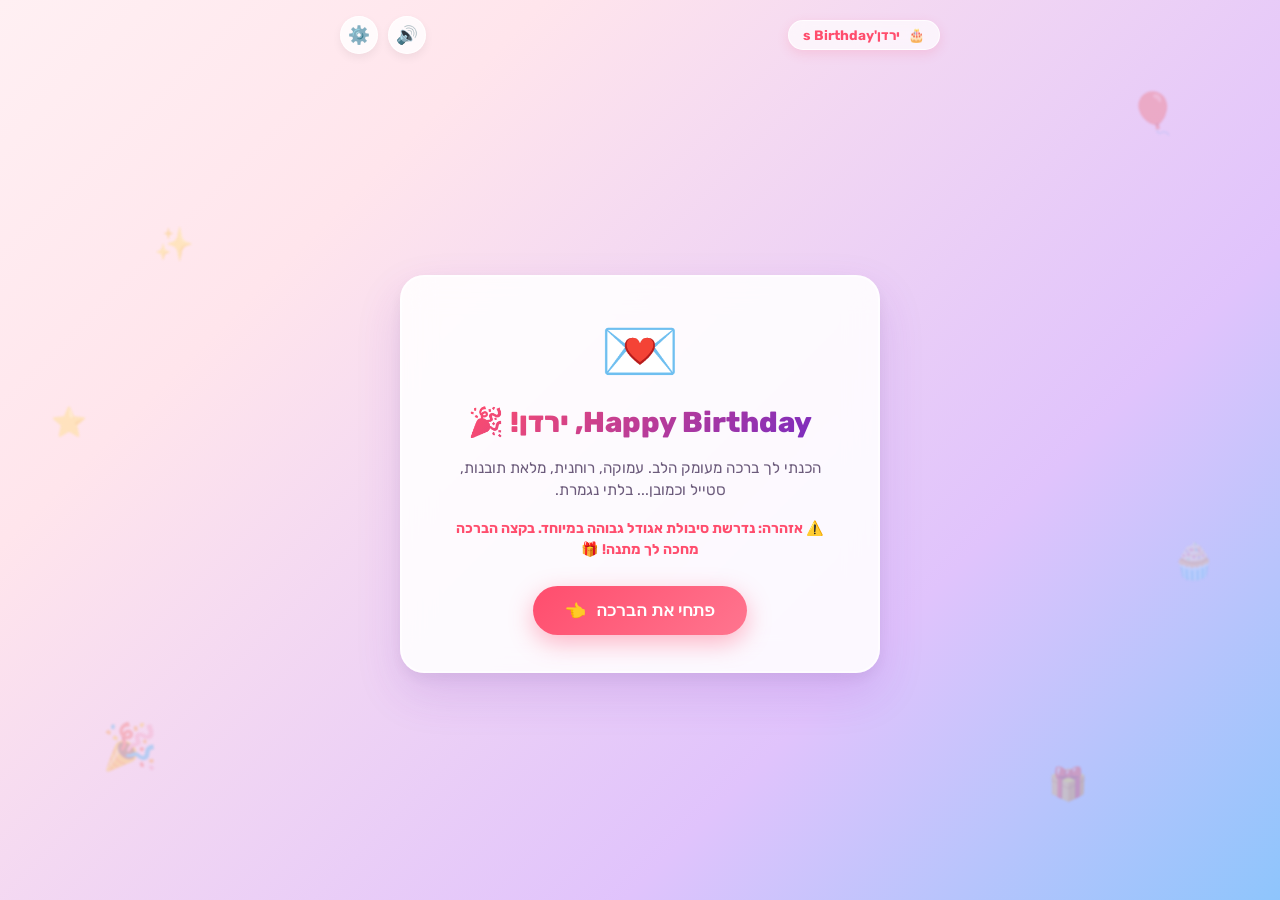
==== index.html @ 8dd76b53 "Birthday card website for Yarden" ====
<!DOCTYPE html>
<html lang="he" dir="rtl">
<head>
  <meta charset="UTF-8">
  <meta name="viewport" content="width=device-width, initial-scale=1.0, maximum-scale=1.0, user-scalable=no">
  <title>ברכת יום הולדת 30 לירדן 🎂</title>
  <meta name="description" content="ברכת יום הולדת מיוחדת לירדן. החליקי ימינה כדי לקרוא את הברכה ולפתוח את המתנה!">
  <link rel="preconnect" href="https://fonts.googleapis.com">
  <link rel="preconnect" href="https://fonts.gstatic.com" crossorigin>
  <link href="https://fonts.googleapis.com/css2?family=Heebo:wght@400;600;700;800;900&family=Rubik:wght@400;600;700;800;900&display=swap" rel="stylesheet">
  <link rel="stylesheet" href="style.css">
  <link rel="icon" href="data:image/svg+xml,<svg xmlns=%22http://www.w3.org/2000/svg%22 viewBox=%220 0 100 100%22><text y=%22.9em%22 font-size=%2290%22>🎂</text></svg>">
</head>
<body>

  <!-- Floating Background Decorations -->
  <div class="bg-decorations" id="bgDecorations">
    <div class="floating-shape" style="top: 10%; right: 8%; font-size: 2.5rem;">🎈</div>
    <div class="floating-shape" style="top: 25%; left: 12%; font-size: 2rem; animation-delay: 2s;">✨</div>
    <div class="floating-shape" style="top: 60%; right: 5%; font-size: 2.2rem; animation-delay: 4s;">🧁</div>
    <div class="floating-shape" style="top: 80%; left: 8%; font-size: 2.8rem; animation-delay: 1s;">🎉</div>
    <div class="floating-shape" style="top: 45%; left: 4%; font-size: 1.8rem; animation-delay: 3s;">⭐</div>
    <div class="floating-shape" style="top: 85%; right: 15%; font-size: 2rem; animation-delay: 5s;">🎁</div>
  </div>

  <!-- Header -->
  <header class="app-header">
    <div class="logo-badge" id="headerBadge">
      <span>🎂</span>
      <span id="badgeSisterName">יום הולדת 30 לירדן</span>
    </div>
    <div class="header-actions">
      <button class="icon-btn" id="soundToggleBtn" title="הפעל/השתק צלילים" aria-label="Toggle Sound">
        <span id="soundIcon">🔊</span>
      </button>
      <button class="icon-btn" id="settingsBtn" title="הגדרות ועריכת כרטיס" aria-label="Customize Card">
        <span>⚙️</span>
      </button>
    </div>
  </header>

  <!-- Main Content Stage -->
  <main class="main-stage">

    <!-- Screen 1: Intro / Envelope Cover -->
    <section class="intro-container" id="introScreen">
      <div class="envelope-card" id="openCardTrigger">
        <div class="gift-box-icon">💌</div>
        <h1 class="envelope-title" id="introTitle">יום הולדת 30 שמח, ירדן! ❤️</h1>
        <p class="envelope-desc" id="introSubtitle">
          הכנתי לך ברכה מעומק הלב. עמוקה, רוחנית, מלאת תובנות, סטייל וכמובן... בלתי נגמרת.
        </p>
        <p class="envelope-desc" style="font-size: 0.88rem; color: #ff4d6d; font-weight: 700;">
          ⚠️ אזהרה: נדרשת סיבולת אגודל גבוהה במיוחד. בקצה הברכה מחכה לך מתנה! 🎁
        </p>
        <button class="open-card-btn" id="openCardBtn">
          <span>פתחי את הברכה</span>
          <span>👈</span>
        </button>
      </div>
    </section>

    <!-- Screen 2: Blessing Swiper Stage -->
    <section class="blessing-container" id="blessingScreen" style="display: none;">
      
      <!-- Progress Bar -->
      <div class="progress-panel">
        <div class="progress-header">
          <span id="progressStepText">החליקי ימינה לקריאת הברכה</span>
          <span class="card-counter" id="cardCounter">1 / 31</span>
        </div>
        <div class="progress-track">
          <div class="progress-fill" id="progressFill"></div>
        </div>
        <div class="humor-caption" id="humorCaption">
          פרק 1: המסע מתחיל... הכיני את האגודל.
        </div>
      </div>

      <!-- Card Arena with stacked swipeable cards -->
      <div class="cards-arena" id="cardsArena">
        
        <!-- Preview background card -->
        <div class="blessing-card card-next-preview" id="cardPreview">
          <div class="card-top">
            <span class="card-badge">הברכה הבאה</span>
            <p class="blessing-text" id="previewText">טוען את המשך החוכמה...</p>
          </div>
        </div>

        <!-- Active Card -->
        <div class="blessing-card card-active" id="activeCard">
          <div class="slide-stamp" id="slideStamp">המשך ➔</div>
          <div class="card-top">
            <span class="card-badge" id="activeBadge">❤️ פתיחה מהלב</span>
            <p class="blessing-text" id="activeText">
              טוען ברכה...
            </p>
          </div>
          <div class="card-bottom-hint">
            <span>👉 החליקי את הטקסט ימינה להמשך</span>
            <span>✨</span>
          </div>
        </div>

      </div>

      <!-- Interactive Slider Track at Bottom -->
      <div class="slider-control-box">
        <div class="slide-track" id="slideTrack">
          <div class="track-progress-fill" id="trackFill"></div>
          <div class="track-label" id="trackLabel">החליקי ימינה להמשך ➔</div>
          <div class="slide-thumb" id="slideThumb">
            <span class="thumb-arrow">➜</span>
          </div>
        </div>
      </div>

      <!-- Prank Runaway Skip Button -->
      <div class="troll-actions-bar">
        <button class="skip-btn" id="trollSkipBtn">
          דלגי ישר למתנה ⏩
        </button>
      </div>

    </section>

    <!-- Screen 3: Finale / Gift Card Unlocked -->
    <section class="finale-container" id="finaleScreen" style="display: none;">
      
      <div class="victory-banner">
        <div style="font-size: 2.8rem; margin-bottom: 4px;">🏆🎉🎈</div>
        <h2 class="victory-title">שרדת את כל הברכה!</h2>
        <p class="victory-sub" id="finaleSubtitle">
          סיבולת האגודל שלך שברה שיא עולמי. הרווחת את המתנה שלך ביושר:
        </p>
      </div>

      <!-- 3D Realistic Gift Card with Scratch Foil -->
      <div class="giftcard-wrapper" id="giftCardWrapper">
        <div class="giftcard-inner" id="giftCardInner">
          
          <div class="card-header-row">
            <div class="brand-badge">
              <div class="brand-icon-box" id="brandIcon">🎁</div>
              <span id="brandNameDisplay">BuyMe All</span>
            </div>
            <div class="gift-val-tag" id="giftValDisplay">₪300</div>
          </div>

          <div class="card-center-row">
            <div class="card-recipient-name">חוגגת יום הולדת 30</div>
            <div class="card-recipient-val" id="cardSisterName">ירדן האהובה</div>
          </div>

          <!-- Scratch-off box -->
          <div>
            <div class="scratch-box" id="scratchBox">
              <div class="secret-code-layer" id="secretCodeLayer">
                <span id="displayedGiftCode">YARDEN-30-QUEEN-LOVE-YOU</span>
              </div>
              <canvas class="scratch-canvas" id="scratchCanvas"></canvas>
            </div>
            <div class="card-footer-tip" id="scratchHint">
              ✨ גרדי עם האצבע / העכבר את שכבת הכסף כדי לחשוף את הקוד!
            </div>
          </div>

        </div>
      </div>

      <!-- Action Buttons -->
      <div class="finale-actions">
        <button class="btn-primary-action" id="copyCodeBtn">
          <span>📋</span>
          <span id="copyCodeText">העתיקי את קוד המתנה</span>
        </button>
        <a class="btn-secondary-action" id="redeemLinkBtn" href="https://buyme.co.il" target="_blank" rel="noopener noreferrer">
          <span>🔗</span>
          <span id="redeemLinkText">למימוש באתר BuyMe</span>
        </a>
      </div>

      <!-- Sibling Note Certificate -->
      <div class="sibling-note-card" id="siblingNoteCard">
        "מזל טוב ליום הולדת 30, ירדן! אוהב אותך הכי בעולם וגאה בך תמיד 💖 — <span id="senderNameDisplay">האח שלך</span>"
      </div>

      <button class="btn-secondary-action" id="restartBtn" style="font-size: 0.85rem; padding: 8px 16px;">
        🔄 לקרוא את הברכה שוב מההתחלה
      </button>

    </section>

  </main>

  <!-- Confetti Canvas -->
  <canvas id="confettiCanvas"></canvas>

  <!-- Share / Alert Toast -->
  <div class="share-toast" id="shareToast">
    <span>✅</span>
    <span id="toastMessage">הקישור הועתק בהצלחה!</span>
  </div>

  <!-- Settings / Prank Studio Modal -->
  <div class="modal-overlay" id="settingsModal">
    <div class="modal-content">
      <div class="modal-header">
        <h3 class="modal-title">⚙️ סטודיו התאמת הברכה והמתנה</h3>
        <button class="modal-close-btn" id="closeSettingsBtn">&times;</button>
      </div>
      <div class="modal-body">
        
        <div class="form-row">
          <div class="form-group">
            <label class="form-label" for="inputSisterName">שם האחות</label>
            <input class="form-input" id="inputSisterName" type="text" placeholder="ירדן">
          </div>
          <div class="form-group">
            <label class="form-label" for="inputSenderName">השם / החתימה שלך</label>
            <input class="form-input" id="inputSenderName" type="text" placeholder="האח האהוב עליך">
          </div>
        </div>

        <div class="form-group">
          <label class="form-label" for="inputBlessingText">
            טקסט הברכה (ניתן לערוך או להוסיף קטעים)
          </label>
          <textarea class="form-textarea" id="inputBlessingText" placeholder="טקסט הברכה..."></textarea>
          <div class="form-help">
            💡 טיפ: ניתן להפריד כרטיסיות באמצעות שורה ריקה כפולה או באמצעות <code>---</code>
          </div>
        </div>

        <div class="form-row">
          <div class="form-group">
            <label class="form-label" for="selectGiftBrand">סוג המתנה / גיפטקארד</label>
            <select class="form-select" id="selectGiftBrand">
              <option value="buyme">BuyMe 🎁</option>
              <option value="zara">Zara 👗</option>
              <option value="terminalx">Terminal X 👟</option>
              <option value="story">Story 🛍️</option>
              <option value="amazon">Amazon 📦</option>
              <option value="starbucks">קפה ומאפה ☕</option>
              <option value="custom">מותג מותאם אישית ✨</option>
            </select>
          </div>
          <div class="form-group">
            <label class="form-label" for="inputGiftAmount">סכום / שווי המתנה</label>
            <input class="form-input" id="inputGiftAmount" type="text" placeholder="₪300">
          </div>
        </div>

        <div class="form-row">
          <div class="form-group">
            <label class="form-label" for="inputGiftCode">קוד המתנה האמיתי</label>
            <input class="form-input" id="inputGiftCode" type="text" placeholder="קוד שובר אמיתי">
          </div>
          <div class="form-group">
            <label class="form-label" for="inputGiftUrl">קישור למימוש השובר</label>
            <input class="form-input" id="inputGiftUrl" type="url" placeholder="https://buyme.co.il">
          </div>
        </div>

        <div class="form-group">
          <label style="display: flex; align-items: center; gap: 8px; cursor: pointer; font-size: 0.9rem; font-weight: 600;">
            <input type="checkbox" id="checkPrankCode" checked>
            <span>הפעל מתיחת קוד ראשוני (מציג שגיאה מצחיקה לפני חשיפת הקוד האמיתי)</span>
          </label>
        </div>

      </div>
      <div class="modal-footer">
        <button class="btn-secondary-action" id="resetDefaultsBtn" style="font-size: 0.85rem; padding: 8px 14px;">
          ↺ אפס לברירת מחדל
        </button>
        <div style="display: flex; gap: 8px;">
          <button class="btn-secondary-action" id="shareLinkBtn" style="font-size: 0.88rem; padding: 10px 18px; color: var(--primary);">
            🔗 העתק קישור ישיר לשליחה
          </button>
          <button class="btn-primary-action" id="saveConfigBtn" style="padding: 10px 20px;">
            💾 שמור והחל
          </button>
        </div>
      </div>
    </div>
  </div>

  <script src="blessings.js"></script>
  <script src="app.js"></script>
</body>
</html>
---- style.css ----
:root {
  --primary: #ff4d6d;
  --primary-hover: #ff2a51;
  --primary-glow: rgba(255, 77, 109, 0.4);
  --secondary: #7b2cbf;
  --accent: #ffb703;
  --accent-green: #06d6a0;
  --bg-gradient: linear-gradient(135deg, #fff0f3 0%, #ffe5ec 25%, #e0c3fc 70%, #8ec5fc 100%);
  --card-bg: rgba(255, 255, 255, 0.88);
  --card-border: rgba(255, 255, 255, 0.6);
  --card-shadow: 0 20px 45px rgba(123, 44, 191, 0.15), 0 6px 16px rgba(0, 0, 0, 0.06);
  --text-main: #2b1055;
  --text-muted: #6c5b7b;
  --slider-track: rgba(230, 230, 245, 0.8);
  --radius-lg: 24px;
  --radius-md: 16px;
  --radius-full: 9999px;
  --font-family: 'Rubik', 'Heebo', -apple-system, BlinkMacSystemFont, "Segoe UI", Roboto, sans-serif;
}

* {
  box-sizing: border-box;
  margin: 0;
  padding: 0;
  -webkit-tap-highlight-color: transparent;
  user-select: none;
}

body {
  font-family: var(--font-family);
  direction: rtl;
  text-align: right;
  background: var(--bg-gradient);
  background-attachment: fixed;
  color: var(--text-main);
  min-height: 100vh;
  min-height: 100dvh;
  display: flex;
  flex-direction: column;
  align-items: center;
  justify-content: space-between;
  overflow-x: hidden;
  position: relative;
}

/* Background floating party shapes */
.bg-decorations {
  position: fixed;
  top: 0;
  left: 0;
  width: 100%;
  height: 100%;
  pointer-events: none;
  z-index: 0;
  overflow: hidden;
}

.floating-shape {
  position: absolute;
  opacity: 0.25;
  filter: blur(1px);
  animation: floatAround 14s infinite ease-in-out alternate;
}

@keyframes floatAround {
  0% { transform: translateY(0px) rotate(0deg) scale(1); }
  50% { transform: translateY(-40px) rotate(180deg) scale(1.15); }
  100% { transform: translateY(20px) rotate(360deg) scale(0.9); }
}

/* Header & Controls */
header.app-header {
  position: relative;
  z-index: 10;
  width: 100%;
  max-width: 640px;
  padding: 16px 20px 8px;
  display: flex;
  justify-content: space-between;
  align-items: center;
}

.logo-badge {
  display: inline-flex;
  align-items: center;
  gap: 8px;
  background: rgba(255, 255, 255, 0.7);
  backdrop-filter: blur(10px);
  border: 1px solid rgba(255, 255, 255, 0.8);
  padding: 6px 14px;
  border-radius: var(--radius-full);
  font-size: 0.85rem;
  font-weight: 700;
  color: var(--primary);
  box-shadow: 0 4px 12px rgba(255, 77, 109, 0.15);
}

.header-actions {
  display: flex;
  gap: 10px;
  align-items: center;
}

.icon-btn {
  background: rgba(255, 255, 255, 0.8);
  border: 1px solid rgba(255, 255, 255, 0.9);
  color: var(--text-main);
  width: 38px;
  height: 38px;
  border-radius: 50%;
  display: flex;
  align-items: center;
  justify-content: center;
  font-size: 1.1rem;
  cursor: pointer;
  box-shadow: 0 4px 10px rgba(0, 0, 0, 0.06);
  transition: all 0.2s cubic-bezier(0.175, 0.885, 0.32, 1.275);
}

.icon-btn:hover {
  transform: scale(1.08);
  background: #ffffff;
}

.icon-btn:active {
  transform: scale(0.94);
}

/* Main Container */
main.main-stage {
  position: relative;
  z-index: 5;
  width: 100%;
  max-width: 520px;
  padding: 10px 20px 24px;
  display: flex;
  flex-direction: column;
  align-items: center;
  flex: 1;
  justify-content: center;
}

/* Intro Envelope Screen */
.intro-container {
  width: 100%;
  text-align: center;
  display: flex;
  flex-direction: column;
  align-items: center;
  animation: fadeIn 0.6s ease;
}

.envelope-card {
  background: var(--card-bg);
  backdrop-filter: blur(16px);
  border: 2px solid var(--card-border);
  border-radius: var(--radius-lg);
  padding: 36px 24px;
  box-shadow: var(--card-shadow);
  width: 100%;
  display: flex;
  flex-direction: column;
  align-items: center;
  gap: 16px;
  position: relative;
  cursor: pointer;
  transition: transform 0.3s ease, box-shadow 0.3s ease;
}

.envelope-card:hover {
  transform: translateY(-4px);
  box-shadow: 0 24px 50px rgba(123, 44, 191, 0.22);
}

.gift-box-icon {
  font-size: 4rem;
  animation: bouncePulsate 2s infinite ease-in-out;
}

@keyframes bouncePulsate {
  0%, 100% { transform: scale(1) translateY(0); }
  50% { transform: scale(1.1) translateY(-10px); }
}

.envelope-title {
  font-size: 1.8rem;
  font-weight: 800;
  background: linear-gradient(135deg, var(--primary), var(--secondary));
  -webkit-background-clip: text;
  -webkit-text-fill-color: transparent;
  line-height: 1.25;
}

.envelope-desc {
  font-size: 0.95rem;
  color: var(--text-muted);
  line-height: 1.5;
  max-width: 380px;
}

.open-card-btn {
  background: linear-gradient(135deg, var(--primary), #ff758f);
  color: white;
  border: none;
  padding: 14px 32px;
  border-radius: var(--radius-full);
  font-size: 1.05rem;
  font-weight: 700;
  box-shadow: 0 8px 24px var(--primary-glow);
  cursor: pointer;
  display: inline-flex;
  align-items: center;
  gap: 10px;
  transition: all 0.2s ease;
  margin-top: 10px;
}

.open-card-btn:hover {
  transform: translateY(-2px) scale(1.02);
  box-shadow: 0 12px 28px rgba(255, 77, 109, 0.5);
}

/* Blessing Swiper Viewport */
.blessing-container {
  width: 100%;
  display: flex;
  flex-direction: column;
  align-items: center;
  gap: 16px;
}

/* Progress & Status */
.progress-panel {
  width: 100%;
  display: flex;
  flex-direction: column;
  gap: 6px;
}

.progress-header {
  display: flex;
  justify-content: space-between;
  align-items: center;
  font-size: 0.85rem;
  font-weight: 600;
  color: var(--text-muted);
}

.card-counter {
  background: rgba(255, 255, 255, 0.7);
  padding: 3px 10px;
  border-radius: var(--radius-full);
  border: 1px solid rgba(255, 255, 255, 0.8);
  font-weight: 700;
  color: var(--secondary);
  transition: all 0.3s cubic-bezier(0.175, 0.885, 0.32, 1.275);
}

.progress-track {
  width: 100%;
  height: 8px;
  background: rgba(255, 255, 255, 0.6);
  border-radius: var(--radius-full);
  overflow: hidden;
  box-shadow: inset 0 1px 3px rgba(0, 0, 0, 0.1);
}

.progress-fill {
  height: 100%;
  width: 5%;
  background: linear-gradient(90deg, var(--primary), var(--accent), var(--accent-green));
  border-radius: var(--radius-full);
  transition: width 0.35s cubic-bezier(0.2, 0.8, 0.2, 1);
}

.humor-caption {
  font-size: 0.8rem;
  font-style: italic;
  color: var(--text-muted);
  text-align: center;
  min-height: 18px;
}

/* Card Stack Arena */
.cards-arena {
  width: 100%;
  min-height: 330px;
  position: relative;
  perspective: 1200px;
  display: flex;
  justify-content: center;
  align-items: center;
  touch-action: pan-y;
}

/* The blessing cards */
.blessing-card {
  position: absolute;
  width: 100%;
  min-height: 310px;
  background: var(--card-bg);
  backdrop-filter: blur(18px);
  -webkit-backdrop-filter: blur(18px);
  border: 2px solid var(--card-border);
  border-radius: var(--radius-lg);
  padding: 32px 28px 24px;
  box-shadow: var(--card-shadow);
  display: flex;
  flex-direction: column;
  justify-content: space-between;
  will-change: transform, opacity;
  cursor: grab;
  transition: box-shadow 0.2s ease;
}

.blessing-card:active {
  cursor: grabbing;
}

.card-top {
  display: flex;
  flex-direction: column;
  gap: 12px;
}

.card-badge {
  display: inline-flex;
  align-self: flex-start;
  font-size: 0.82rem;
  font-weight: 700;
  text-transform: uppercase;
  letter-spacing: 0.5px;
  background: rgba(255, 77, 109, 0.12);
  color: var(--primary);
  padding: 5px 12px;
  border-radius: var(--radius-full);
  border: 1px solid rgba(255, 77, 109, 0.25);
}

.blessing-text {
  font-size: 1.25rem;
  font-weight: 500;
  line-height: 1.65;
  color: var(--text-main);
  letter-spacing: -0.1px;
  white-space: pre-line;
  word-break: break-word;
}

.card-bottom-hint {
  display: flex;
  align-items: center;
  justify-content: space-between;
  font-size: 0.8rem;
  color: var(--text-muted);
  border-top: 1px dashed rgba(0, 0, 0, 0.08);
  padding-top: 14px;
  margin-top: 16px;
}

.slide-stamp {
  position: absolute;
  top: 24px;
  right: 24px;
  padding: 6px 14px;
  font-size: 1rem;
  font-weight: 900;
  letter-spacing: 1px;
  text-transform: uppercase;
  border-radius: 8px;
  border: 3px solid var(--accent-green);
  color: var(--accent-green);
  opacity: 0;
  transform: rotate(15deg) scale(0.8);
  transition: opacity 0.15s ease, transform 0.15s ease;
  pointer-events: none;
}

/* Background card placeholder */
.blessing-card.card-next-preview {
  z-index: 1;
  transform: scale(0.94) translateY(16px);
  opacity: 0.55;
  filter: blur(0.5px);
  pointer-events: none;
}

.blessing-card.card-active {
  z-index: 2;
}

/* Bottom Interactive Slider Component */
.slider-control-box {
  width: 100%;
  display: flex;
  flex-direction: column;
  gap: 12px;
  align-items: center;
}

.slide-track {
  width: 100%;
  height: 60px;
  background: var(--slider-track);
  backdrop-filter: blur(12px);
  border: 2px solid rgba(255, 255, 255, 0.8);
  border-radius: var(--radius-full);
  position: relative;
  display: flex;
  align-items: center;
  box-shadow: inset 0 2px 6px rgba(0, 0, 0, 0.08), 0 6px 18px rgba(0, 0, 0, 0.05);
  overflow: hidden;
  user-select: none;
  cursor: pointer;
}

.track-progress-fill {
  position: absolute;
  left: 0;
  top: 0;
  height: 100%;
  width: 0%;
  background: linear-gradient(90deg, rgba(255, 77, 109, 0.2), rgba(6, 214, 160, 0.45));
  pointer-events: none;
  transition: width 0.08s ease-out;
}

.track-label {
  position: absolute;
  width: 100%;
  text-align: center;
  font-size: 0.92rem;
  font-weight: 700;
  letter-spacing: 0.4px;
  color: var(--text-muted);
  pointer-events: none;
  background: linear-gradient(90deg, var(--text-muted) 0%, var(--primary) 50%, var(--text-muted) 100%);
  background-size: 200% auto;
  -webkit-background-clip: text;
  -webkit-text-fill-color: transparent;
  animation: shimmer 2.5s linear infinite;
}

@keyframes shimmer {
  to { background-position: 200% center; }
}

.slide-thumb {
  position: absolute;
  left: 4px;
  width: 52px;
  height: 52px;
  background: linear-gradient(135deg, var(--primary), #ff758f);
  border-radius: 50%;
  display: flex;
  align-items: center;
  justify-content: center;
  color: white;
  font-size: 1.3rem;
  box-shadow: 0 4px 14px var(--primary-glow);
  cursor: grab;
  touch-action: none;
  will-change: transform;
  z-index: 3;
}

.slide-thumb:active {
  cursor: grabbing;
}

.thumb-arrow {
  animation: pulseArrow 1.5s infinite;
}

@keyframes pulseArrow {
  0%, 100% { transform: translateX(0); }
  50% { transform: translateX(4px); }
}

/* Troll Skip Button */
.troll-actions-bar {
  display: flex;
  align-items: center;
  justify-content: center;
  position: relative;
  min-height: 42px;
  width: 100%;
}

.skip-btn {
  background: transparent;
  border: 1px solid rgba(123, 44, 191, 0.25);
  color: var(--text-muted);
  font-size: 0.82rem;
  font-weight: 600;
  padding: 6px 16px;
  border-radius: var(--radius-full);
  cursor: pointer;
  transition: transform 0.15s ease, background 0.2s ease, opacity 0.2s ease;
  position: relative;
}

.skip-btn:hover {
  background: rgba(255, 255, 255, 0.7);
  color: var(--primary);
}

/* GIFT CARD FINALE SCREEN */
.finale-container {
  width: 100%;
  display: flex;
  flex-direction: column;
  align-items: center;
  gap: 20px;
  animation: popIn 0.7s cubic-bezier(0.175, 0.885, 0.32, 1.275);
}

@keyframes popIn {
  from { opacity: 0; transform: scale(0.85) translateY(30px); }
  to { opacity: 1; transform: scale(1) translateY(0); }
}

.victory-banner {
  text-align: center;
}

.victory-title {
  font-size: 2.1rem;
  font-weight: 900;
  background: linear-gradient(135deg, #ff0055, #7928ca, #ff0080);
  -webkit-background-clip: text;
  -webkit-text-fill-color: transparent;
  line-height: 1.2;
}

.victory-sub {
  font-size: 0.95rem;
  color: var(--text-muted);
  margin-top: 6px;
}

/* 3D Realistic Gift Card */
.giftcard-wrapper {
  perspective: 1000px;
  width: 100%;
  max-width: 400px;
  margin: 0 auto;
}

.giftcard-inner {
  position: relative;
  width: 100%;
  height: 230px;
  border-radius: 20px;
  background: linear-gradient(135deg, #111827 0%, #1f2937 50%, #374151 100%);
  color: white;
  box-shadow: 0 25px 50px -12px rgba(0, 0, 0, 0.4), 0 0 0 1px rgba(255, 255, 255, 0.15) inset;
  padding: 22px 24px;
  display: flex;
  flex-direction: column;
  justify-content: space-between;
  overflow: hidden;
  transition: transform 0.4s ease;
}

/* Metallic shimmer on card */
.giftcard-inner::after {
  content: '';
  position: absolute;
  top: -50%;
  left: -50%;
  width: 200%;
  height: 200%;
  background: linear-gradient(
    45deg,
    transparent 45%,
    rgba(255, 255, 255, 0.15) 50%,
    transparent 55%
  );
  transform: rotate(30deg);
  animation: cardShimmer 6s infinite ease-in-out;
  pointer-events: none;
}

@keyframes cardShimmer {
  0% { transform: translateY(-100%) rotate(30deg); }
  30%, 100% { transform: translateY(100%) rotate(30deg); }
}

.card-header-row {
  display: flex;
  justify-content: space-between;
  align-items: flex-start;
  z-index: 2;
}

.brand-badge {
  display: flex;
  align-items: center;
  gap: 8px;
  font-weight: 800;
  font-size: 1.25rem;
  letter-spacing: 0.5px;
}

.brand-icon-box {
  width: 32px;
  height: 32px;
  border-radius: 8px;
  display: flex;
  align-items: center;
  justify-content: center;
  font-size: 1.1rem;
}

.gift-val-tag {
  background: linear-gradient(135deg, var(--accent), #f77f00);
  color: #1a1a1a;
  font-weight: 900;
  font-size: 1.15rem;
  padding: 4px 14px;
  border-radius: var(--radius-full);
  box-shadow: 0 4px 12px rgba(247, 127, 0, 0.4);
}

.card-center-row {
  z-index: 2;
}

.card-recipient-name {
  font-size: 0.8rem;
  text-transform: uppercase;
  letter-spacing: 1.5px;
  color: #9ca3af;
}

.card-recipient-val {
  font-size: 1.3rem;
  font-weight: 800;
  letter-spacing: 0.5px;
}

/* Scratch Area */
.scratch-box {
  position: relative;
  width: 100%;
  height: 48px;
  border-radius: 10px;
  overflow: hidden;
  z-index: 2;
  box-shadow: inset 0 2px 4px rgba(0, 0, 0, 0.3);
}

.secret-code-layer {
  position: absolute;
  top: 0;
  left: 0;
  width: 100%;
  height: 100%;
  background: #ffffff;
  color: #111827;
  display: flex;
  align-items: center;
  justify-content: center;
  font-family: ui-monospace, SFMono-Regular, Menlo, Monaco, Consolas, monospace;
  font-weight: 800;
  font-size: 1.05rem;
  letter-spacing: 2px;
  padding: 0 10px;
}

.scratch-canvas {
  position: absolute;
  top: 0;
  left: 0;
  width: 100%;
  height: 100%;
  cursor: crosshair;
  touch-action: none;
  z-index: 3;
}

.card-footer-tip {
  font-size: 0.75rem;
  color: var(--text-muted);
  text-align: center;
  margin-top: 4px;
}

/* Finale Action Buttons */
.finale-actions {
  display: flex;
  flex-direction: column;
  gap: 10px;
  width: 100%;
  max-width: 360px;
}

.btn-primary-action {
  background: linear-gradient(135deg, var(--primary), var(--secondary));
  color: white;
  border: none;
  padding: 14px 24px;
  border-radius: var(--radius-full);
  font-size: 1rem;
  font-weight: 700;
  display: flex;
  align-items: center;
  justify-content: center;
  gap: 8px;
  cursor: pointer;
  box-shadow: 0 8px 20px rgba(123, 44, 191, 0.3);
  transition: all 0.2s ease;
  text-decoration: none;
}

.btn-primary-action:hover {
  transform: translateY(-2px);
  box-shadow: 0 12px 24px rgba(123, 44, 191, 0.4);
}

.btn-secondary-action {
  background: rgba(255, 255, 255, 0.85);
  border: 1px solid rgba(255, 255, 255, 0.9);
  color: var(--text-main);
  padding: 12px 20px;
  border-radius: var(--radius-full);
  font-size: 0.95rem;
  font-weight: 700;
  display: flex;
  align-items: center;
  justify-content: center;
  gap: 8px;
  cursor: pointer;
  transition: all 0.2s ease;
}

.btn-secondary-action:hover {
  background: #ffffff;
  transform: translateY(-1px);
}

/* Sibling note certificate */
.sibling-note-card {
  background: rgba(255, 255, 255, 0.7);
  border: 1px dashed rgba(123, 44, 191, 0.3);
  border-radius: var(--radius-md);
  padding: 16px 20px;
  font-size: 0.9rem;
  color: var(--text-muted);
  text-align: center;
  line-height: 1.5;
  width: 100%;
  max-width: 400px;
}

/* Confetti Canvas */
#confettiCanvas {
  position: fixed;
  top: 0;
  left: 0;
  width: 100%;
  height: 100%;
  pointer-events: none;
  z-index: 100;
}

/* Modal / Customization Studio */
.modal-overlay {
  position: fixed;
  top: 0;
  left: 0;
  width: 100%;
  height: 100%;
  background: rgba(15, 10, 30, 0.65);
  backdrop-filter: blur(8px);
  z-index: 200;
  display: flex;
  align-items: center;
  justify-content: center;
  padding: 16px;
  opacity: 0;
  pointer-events: none;
  transition: opacity 0.25s ease;
}

.modal-overlay.active {
  opacity: 1;
  pointer-events: auto;
}

.modal-content {
  background: #ffffff;
  border-radius: var(--radius-lg);
  width: 100%;
  max-width: 580px;
  max-height: 90vh;
  display: flex;
  flex-direction: column;
  box-shadow: 0 30px 60px rgba(0, 0, 0, 0.3);
  overflow: hidden;
  transform: translateY(20px) scale(0.96);
  transition: transform 0.25s cubic-bezier(0.175, 0.885, 0.32, 1.275);
}

.modal-overlay.active .modal-content {
  transform: translateY(0) scale(1);
}

.modal-header {
  padding: 20px 24px 16px;
  border-bottom: 1px solid #f0f0f4;
  display: flex;
  justify-content: space-between;
  align-items: center;
}

.modal-title {
  font-size: 1.3rem;
  font-weight: 800;
  color: var(--text-main);
  display: flex;
  align-items: center;
  gap: 8px;
}

.modal-close-btn {
  background: none;
  border: none;
  font-size: 1.4rem;
  color: #999;
  cursor: pointer;
  padding: 4px;
  border-radius: 50%;
  display: flex;
  align-items: center;
  justify-content: center;
}

.modal-close-btn:hover {
  color: #222;
}

.modal-body {
  padding: 20px 24px;
  overflow-y: auto;
  display: flex;
  flex-direction: column;
  gap: 20px;
}

.form-group {
  display: flex;
  flex-direction: column;
  gap: 6px;
}

.form-row {
  display: grid;
  grid-template-columns: 1fr 1fr;
  gap: 12px;
}

.form-label {
  font-size: 0.85rem;
  font-weight: 700;
  color: var(--text-main);
}

.form-input, .form-textarea, .form-select {
  border: 1.5px solid #e2e8f0;
  border-radius: 10px;
  padding: 10px 14px;
  font-family: var(--font-family);
  font-size: 0.92rem;
  color: #1e293b;
  outline: none;
  transition: border-color 0.2s ease, box-shadow 0.2s ease;
}

.form-input:focus, .form-textarea:focus, .form-select:focus {
  border-color: var(--primary);
  box-shadow: 0 0 0 3px rgba(255, 77, 109, 0.15);
}

.form-textarea {
  min-height: 140px;
  resize: vertical;
  line-height: 1.45;
}

.form-help {
  font-size: 0.75rem;
  color: #64748b;
  margin-top: 2px;
}

.modal-footer {
  padding: 16px 24px 20px;
  border-top: 1px solid #f0f0f4;
  display: flex;
  justify-content: space-between;
  align-items: center;
  background: #fbfbfd;
}

.share-toast {
  position: fixed;
  bottom: 24px;
  left: 50%;
  transform: translateX(-50%) translateY(60px);
  background: #1e293b;
  color: white;
  padding: 12px 24px;
  border-radius: var(--radius-full);
  font-size: 0.9rem;
  font-weight: 600;
  box-shadow: 0 10px 25px rgba(0, 0, 0, 0.2);
  display: flex;
  align-items: center;
  gap: 8px;
  z-index: 300;
  opacity: 0;
  transition: all 0.3s cubic-bezier(0.175, 0.885, 0.32, 1.275);
  pointer-events: none;
}

.share-toast.show {
  transform: translateX(-50%) translateY(0);
  opacity: 1;
}

/* Animations */
@keyframes fadeIn {
  from { opacity: 0; }
  to { opacity: 1; }
}

/* Responsive adjustments */
@media (max-width: 480px) {
  .blessing-text {
    font-size: 1.2rem;
  }
  .cards-arena {
    min-height: 290px;
  }
  .blessing-card {
    min-height: 270px;
    padding: 24px 20px 18px;
  }
  .form-row {
    grid-template-columns: 1fr;
  }
}
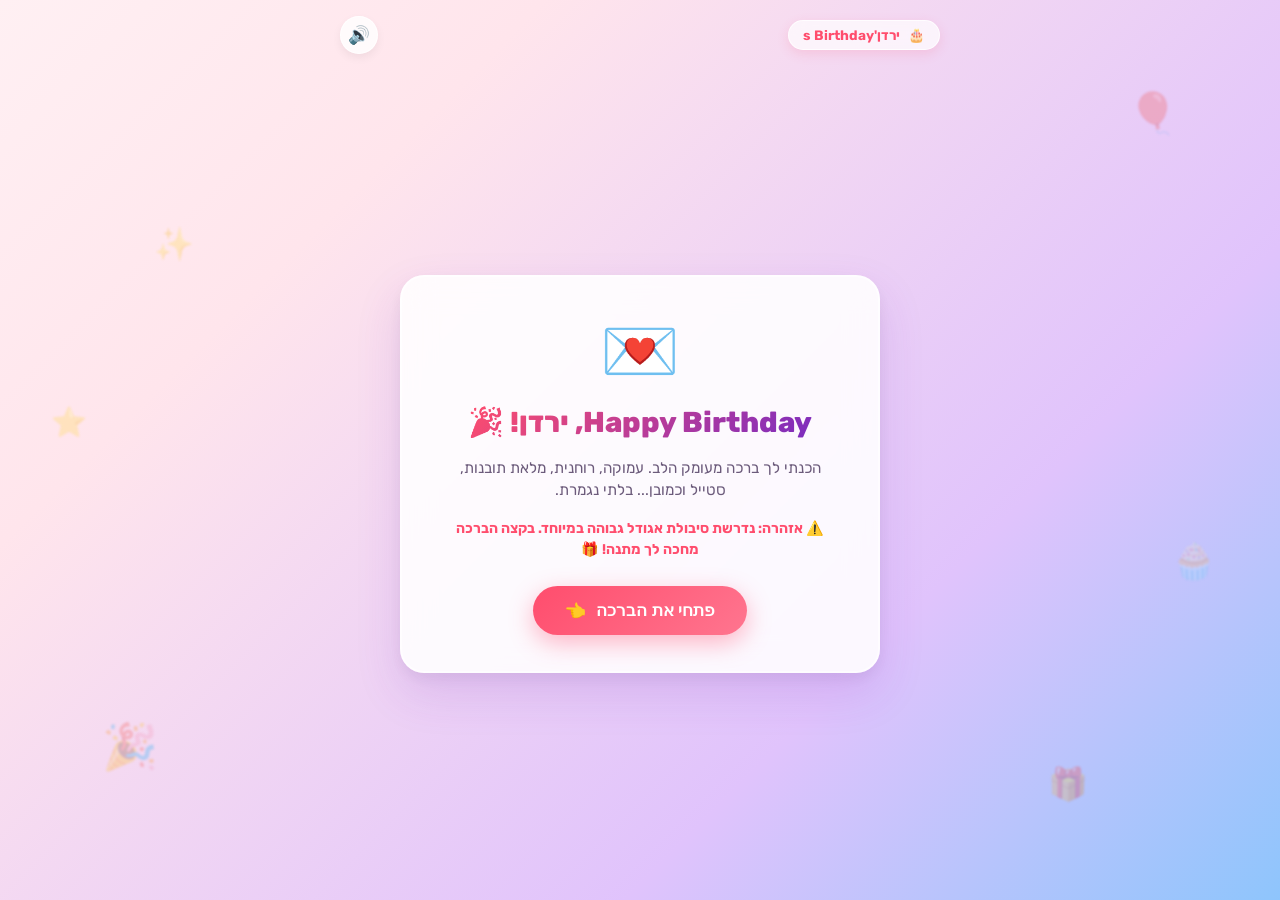
==== commit b49d32a0: "Remove settings UI to preserve surprise" ====
--- a/index.html
+++ b/index.html
@@ -32,9 +32,6 @@
     <div class="header-actions">
       <button class="icon-btn" id="soundToggleBtn" title="הפעל/השתק צלילים" aria-label="Toggle Sound">
         <span id="soundIcon">🔊</span>
-      </button>
-      <button class="icon-btn" id="settingsBtn" title="הגדרות ועריכת כרטיס" aria-label="Customize Card">
-        <span>⚙️</span>
       </button>
     </div>
   </header>
@@ -203,89 +200,7 @@
     <span id="toastMessage">הקישור הועתק בהצלחה!</span>
   </div>
 
-  <!-- Settings / Prank Studio Modal -->
-  <div class="modal-overlay" id="settingsModal">
-    <div class="modal-content">
-      <div class="modal-header">
-        <h3 class="modal-title">⚙️ סטודיו התאמת הברכה והמתנה</h3>
-        <button class="modal-close-btn" id="closeSettingsBtn">&times;</button>
-      </div>
-      <div class="modal-body">
-        
-        <div class="form-row">
-          <div class="form-group">
-            <label class="form-label" for="inputSisterName">שם האחות</label>
-            <input class="form-input" id="inputSisterName" type="text" placeholder="ירדן">
-          </div>
-          <div class="form-group">
-            <label class="form-label" for="inputSenderName">השם / החתימה שלך</label>
-            <input class="form-input" id="inputSenderName" type="text" placeholder="האח האהוב עליך">
-          </div>
-        </div>
-
-        <div class="form-group">
-          <label class="form-label" for="inputBlessingText">
-            טקסט הברכה (ניתן לערוך או להוסיף קטעים)
-          </label>
-          <textarea class="form-textarea" id="inputBlessingText" placeholder="טקסט הברכה..."></textarea>
-          <div class="form-help">
-            💡 טיפ: ניתן להפריד כרטיסיות באמצעות שורה ריקה כפולה או באמצעות <code>---</code>
-          </div>
-        </div>
-
-        <div class="form-row">
-          <div class="form-group">
-            <label class="form-label" for="selectGiftBrand">סוג המתנה / גיפטקארד</label>
-            <select class="form-select" id="selectGiftBrand">
-              <option value="buyme">BuyMe 🎁</option>
-              <option value="zara">Zara 👗</option>
-              <option value="terminalx">Terminal X 👟</option>
-              <option value="story">Story 🛍️</option>
-              <option value="amazon">Amazon 📦</option>
-              <option value="starbucks">קפה ומאפה ☕</option>
-              <option value="custom">מותג מותאם אישית ✨</option>
-            </select>
-          </div>
-          <div class="form-group">
-            <label class="form-label" for="inputGiftAmount">סכום / שווי המתנה</label>
-            <input class="form-input" id="inputGiftAmount" type="text" placeholder="₪300">
-          </div>
-        </div>
-
-        <div class="form-row">
-          <div class="form-group">
-            <label class="form-label" for="inputGiftCode">קוד המתנה האמיתי</label>
-            <input class="form-input" id="inputGiftCode" type="text" placeholder="קוד שובר אמיתי">
-          </div>
-          <div class="form-group">
-            <label class="form-label" for="inputGiftUrl">קישור למימוש השובר</label>
-            <input class="form-input" id="inputGiftUrl" type="url" placeholder="https://buyme.co.il">
-          </div>
-        </div>
-
-        <div class="form-group">
-          <label style="display: flex; align-items: center; gap: 8px; cursor: pointer; font-size: 0.9rem; font-weight: 600;">
-            <input type="checkbox" id="checkPrankCode" checked>
-            <span>הפעל מתיחת קוד ראשוני (מציג שגיאה מצחיקה לפני חשיפת הקוד האמיתי)</span>
-          </label>
-        </div>
-
-      </div>
-      <div class="modal-footer">
-        <button class="btn-secondary-action" id="resetDefaultsBtn" style="font-size: 0.85rem; padding: 8px 14px;">
-          ↺ אפס לברירת מחדל
-        </button>
-        <div style="display: flex; gap: 8px;">
-          <button class="btn-secondary-action" id="shareLinkBtn" style="font-size: 0.88rem; padding: 10px 18px; color: var(--primary);">
-            🔗 העתק קישור ישיר לשליחה
-          </button>
-          <button class="btn-primary-action" id="saveConfigBtn" style="padding: 10px 20px;">
-            💾 שמור והחל
-          </button>
-        </div>
-      </div>
-    </div>
-  </div>
+
 
   <script src="blessings.js"></script>
   <script src="app.js"></script>
